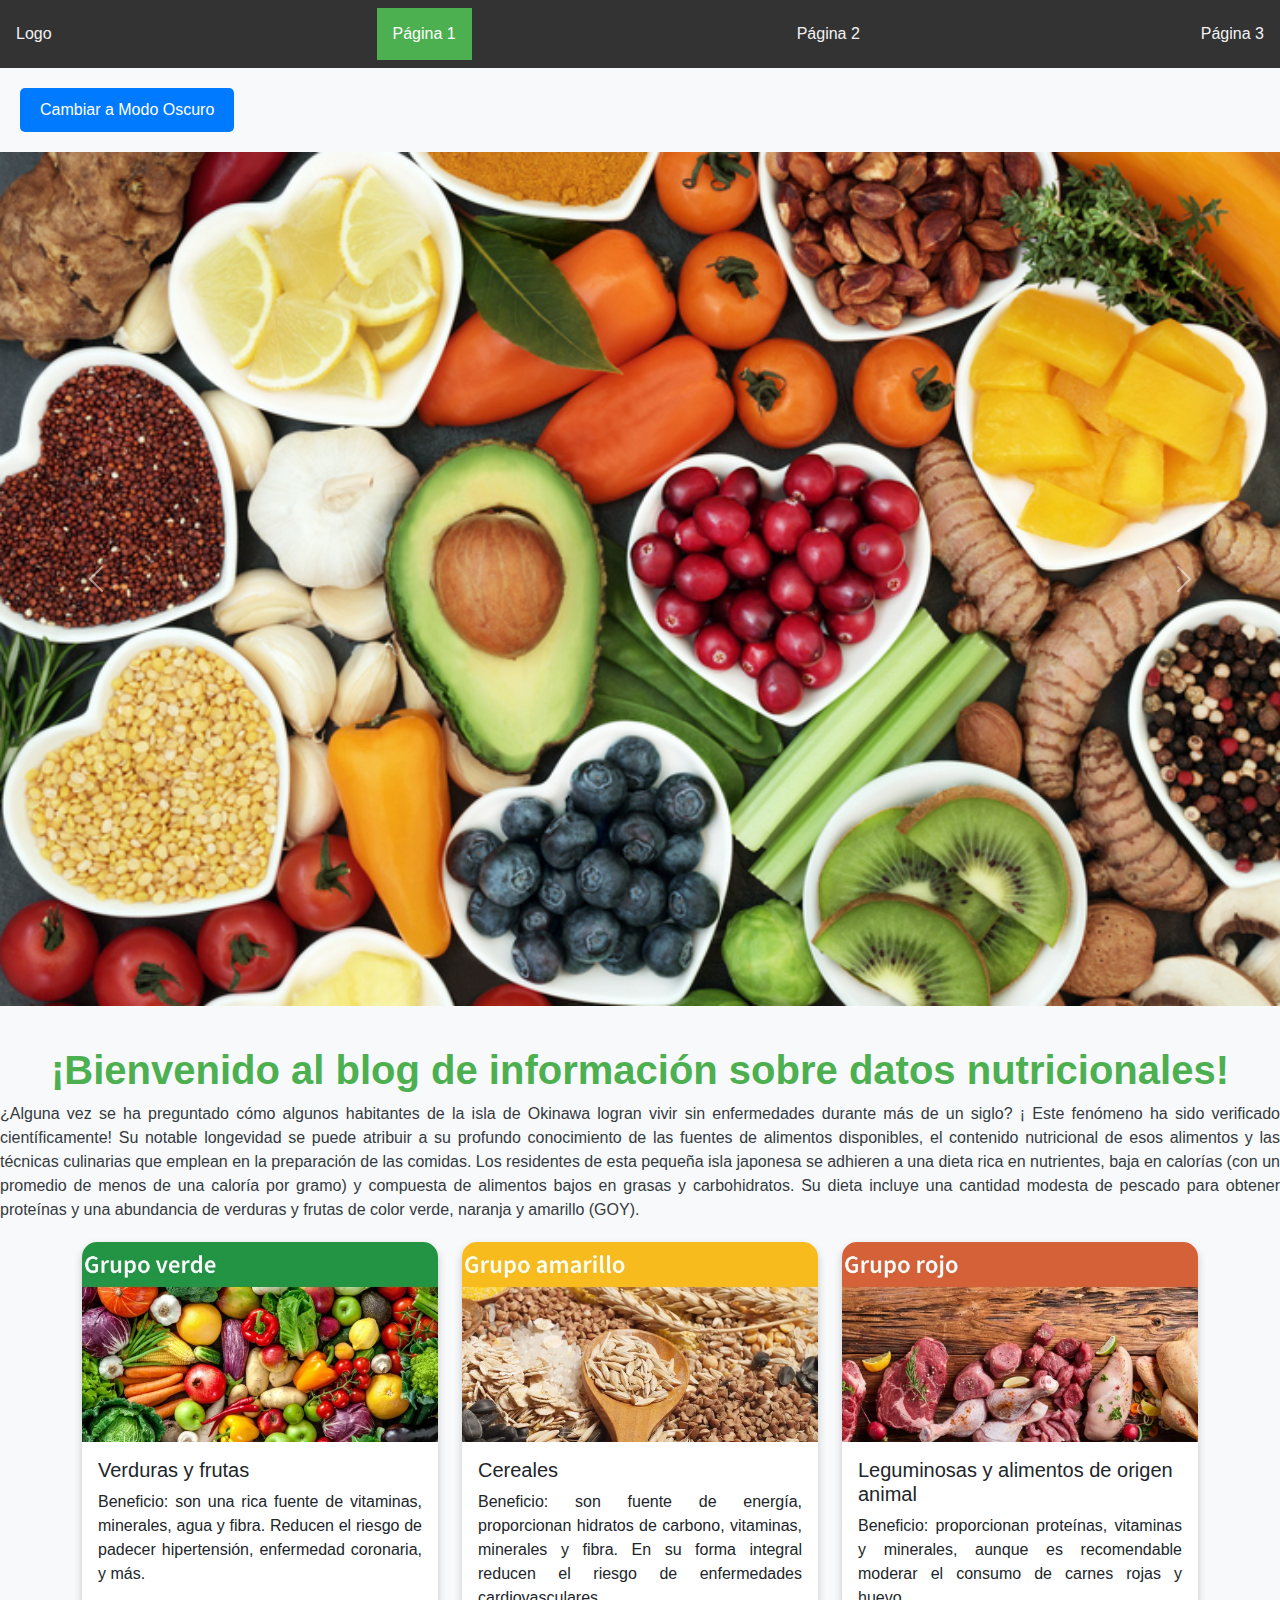
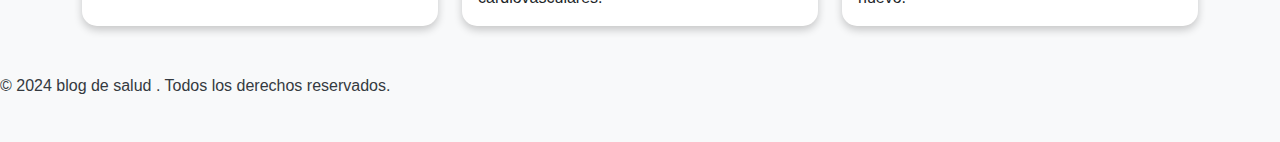
==== 1.3 Actividades/pagina1.html @ 0635e5a9 "Descripción de los cambios final" ====
<!DOCTYPE html>
<html lang="en">
<head>
    <meta charset="UTF-8">
    <meta name="viewport" content="width=device-width, initial-scale=1.0">
    <title>blog nutricional</title>
    <link rel="stylesheet" href="css/bootstrap.min.css">
    <link rel="stylesheet" href="css/style.css">
    <link rel="stylesheet" href="css/pagina1.css">
</head>
<body>
    
    <header>
        <nav class="navbar">
            <a href="INDEX.html">Logo</a>
            <a href="pagina1.html">Página 1</a>
            <a href="pagina2.html">Página 2</a>
            <a href="pagina3.html">Página 3</a>
        </nav>
    </header>

<main>
    <button id="toggleTheme">Cambiar a Modo Oscuro</button>

    <div id="carouselExampleFade" class="carousel slide carousel-fade">
        <div class="carousel-inner">
          <div class="carousel-item active">
            <img src="img/pagina 1/image copy 2.png" class="d-block w-100" alt="...">
          </div>
          <div class="carousel-item">
            <img src="img/pagina 1/image copy.png" class="d-block w-100" alt="...">
          </div>
          <div class="carousel-item">
            <img src="img/pagina 1/image.png" class="d-block w-100" alt="...">
          </div>
        </div>
        <button class="carousel-control-prev" type="button" data-bs-target="#carouselExampleFade" data-bs-slide="prev">
          <span class="carousel-control-prev-icon" aria-hidden="true"></span>
          <span class="visually-hidden">Previous</span>
        </button>
        <button class="carousel-control-next" type="button" data-bs-target="#carouselExampleFade" data-bs-slide="next">
          <span class="carousel-control-next-icon" aria-hidden="true"></span>
          <span class="visually-hidden">Next</span>
        </button>
    </div>
    
    <h1>¡Bienvenido al blog de información sobre datos nutricionales!</h1>

    <p>¿Alguna vez se ha preguntado cómo algunos habitantes de la isla de Okinawa logran vivir sin enfermedades durante más de un siglo? ¡ Este fenómeno ha sido verificado científicamente! Su notable longevidad se puede atribuir a su profundo conocimiento de las fuentes de alimentos disponibles, el contenido nutricional de esos alimentos y las técnicas culinarias que emplean en la preparación de las comidas. Los residentes de esta pequeña isla japonesa se adhieren a una dieta rica en nutrientes, baja en calorías (con un promedio de menos de una caloría por gramo) y compuesta de alimentos bajos en grasas y carbohidratos. Su dieta incluye una cantidad modesta de pescado para obtener proteínas y una abundancia de verduras y frutas de color verde, naranja y amarillo (GOY).</p>

    <div class="container">
        <div class="row justify-content-center">
            <div class="col-md-4 d-flex">
                <div class="card mb-4">
                    <img src="img/pagina 1/image copy 3.png" class="card-img-top" alt="Verduras y frutas">
                    <div class="card-body">
                        <h5 class="card-title">Verduras y frutas</h5>
                        <p class="card-text">Beneficio: son una rica fuente de vitaminas, minerales, agua y fibra. Reducen el riesgo de padecer hipertensión, enfermedad coronaria, y más.</p>

                    </div>
                </div>
            </div>
            <div class="col-md-4 d-flex">
                <div class="card mb-4">
                    <img src="img/pagina 1/image copy 4.png" class="card-img-top" alt="Cereales">
                    <div class="card-body">
                        <h5 class="card-title">Cereales</h5>
                        <p class="card-text">Beneficio: son fuente de energía, proporcionan hidratos de carbono, vitaminas, minerales y fibra. En su forma integral reducen el riesgo de enfermedades cardiovasculares.</p>
                    </div>
                </div>
            </div>
            <div class="col-md-4 d-flex">
                <div class="card mb-4">
                    <img src="img/pagina 1/image copy 5.png" class="card-img-top" alt="Leguminosas y alimentos de origen animal">
                    <div class="card-body">
                        <h5 class="card-title">Leguminosas y alimentos de origen animal</h5>
                        <p class="card-text">Beneficio: proporcionan proteínas, vitaminas y minerales, aunque es recomendable moderar el consumo de carnes rojas y huevo.</p>
                    </div>
                </div>
            </div>
        </div>
    </div>
</main>
    <footer class="bg-light text-center py-4">
        <p>&copy; 2024 blog de salud . Todos los derechos reservados.</p>
    </footer>

    <script src="Js/bootstrap.bundle.min.js"></script>
    <script src="js/general.js"></script>
    <script src="js/pagina1.js"></script>
</body>
</html>
---- 1.3 Actividades/css/style.css ----
body {
    font-family: Arial, sans-serif;
    margin: 0;
    padding: 0;
}

.navbar {
    background-color: #333;
    overflow: hidden;
}

.navbar a {
    float: left;
    display: block;
    color: #f2f2f2;
    text-align: center;
    padding: 14px 16px;
    text-decoration: none;
}

.navbar a:hover {
    background-color: #ddd;
    color: black;
}

.navbar a.active {
    background-color: #4CAF50;
    color: white;
}
---- 1.3 Actividades/css/pagina1.css ----
body {
    background-color: #f8f9fa;
    color: #343a40;
}
h1 {
    text-align: center;
    margin-top: 20px;
    color: #4CAF50;
    font-weight: bold;
}
p {
    text-align: justify;
    margin-bottom: 20px;
}
.carousel {
    margin-bottom: 40px;
}
.card {
    transition: transform 0.2s;
    border: none; 
    border-radius: 15px;
    box-shadow: 0 4px 8px rgba(0, 0, 0, 0.2);
}
.card:hover {
    transform: translateY(-5px);
}
.card-img-top {
    height: 200px;
    object-fit: cover; 
    border-top-left-radius: 15px;
    border-top-right-radius: 15px;
}
.btn-primary:hover {
    background-color: #0056b3; 
}
        /* Estilos para el tema oscuro */
        .dark-theme {
            background-color: #343a40;
            color: #f8f9fa;
        }
        /* Estilo para el botón de tema */
        #toggleTheme {
            margin: 20px;
            padding: 10px 20px;
            background-color: #007bff;
            color: white;
            border: none;
            cursor: pointer;
            border-radius: 5px;
        }

footer {
    background-color: #f8f9fa;
 }
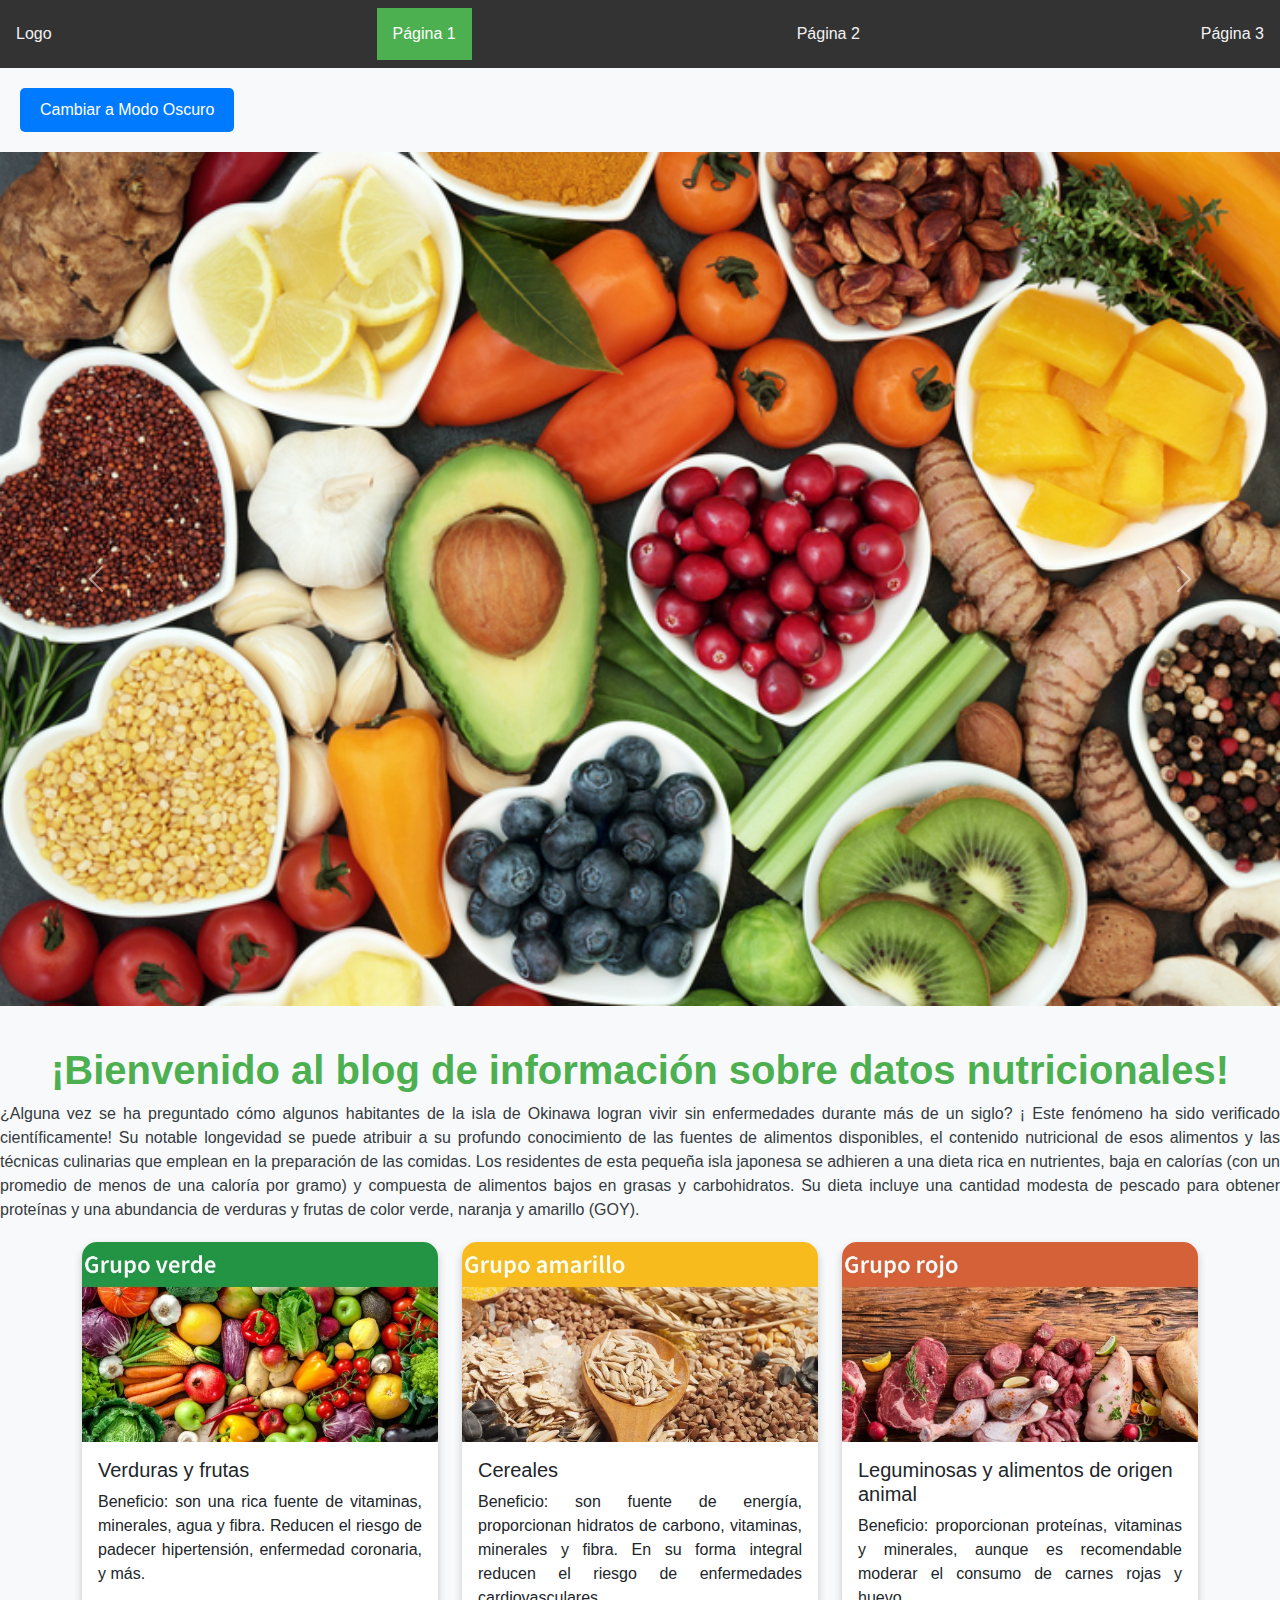
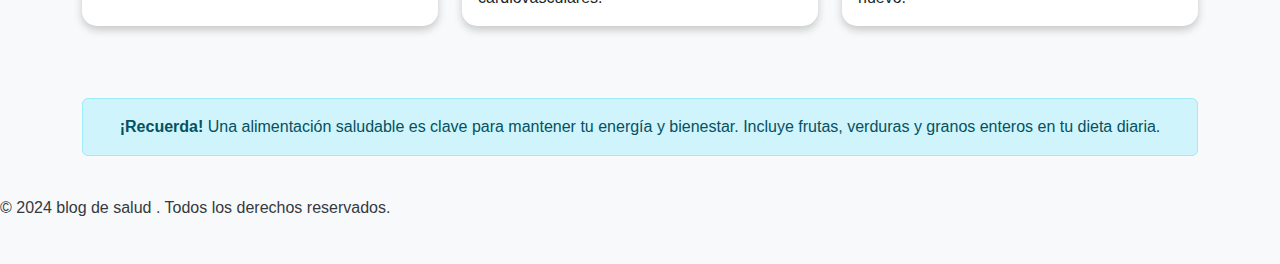
==== commit 6078c700: "Cambios hechos por Erik Caballero" ====
--- a/1.3 Actividades/pagina1.html
+++ b/1.3 Actividades/pagina1.html
@@ -1,5 +1,6 @@
 <!DOCTYPE html>
 <html lang="en">
+
 <head>
     <meta charset="UTF-8">
     <meta name="viewport" content="width=device-width, initial-scale=1.0">
@@ -8,8 +9,9 @@
     <link rel="stylesheet" href="css/style.css">
     <link rel="stylesheet" href="css/pagina1.css">
 </head>
+
 <body>
-    
+
     <header>
         <nav class="navbar">
             <a href="INDEX.html">Logo</a>
@@ -19,68 +21,88 @@
         </nav>
     </header>
 
-<main>
-    <button id="toggleTheme">Cambiar a Modo Oscuro</button>
+    <main>
+        <button id="toggleTheme">Cambiar a Modo Oscuro</button>
 
-    <div id="carouselExampleFade" class="carousel slide carousel-fade">
-        <div class="carousel-inner">
-          <div class="carousel-item active">
-            <img src="img/pagina 1/image copy 2.png" class="d-block w-100" alt="...">
-          </div>
-          <div class="carousel-item">
-            <img src="img/pagina 1/image copy.png" class="d-block w-100" alt="...">
-          </div>
-          <div class="carousel-item">
-            <img src="img/pagina 1/image.png" class="d-block w-100" alt="...">
-          </div>
+        <div id="carouselExampleFade" class="carousel slide carousel-fade">
+            <div class="carousel-inner">
+                <div class="carousel-item active">
+                    <img src="img/pagina 1/image copy 2.png" class="d-block w-100" alt="...">
+                </div>
+                <div class="carousel-item">
+                    <img src="img/pagina 1/image copy.png" class="d-block w-100" alt="...">
+                </div>
+                <div class="carousel-item">
+                    <img src="img/pagina 1/image.png" class="d-block w-100" alt="...">
+                </div>
+            </div>
+            <button class="carousel-control-prev" type="button" data-bs-target="#carouselExampleFade"
+                data-bs-slide="prev">
+                <span class="carousel-control-prev-icon" aria-hidden="true"></span>
+                <span class="visually-hidden">Previous</span>
+            </button>
+            <button class="carousel-control-next" type="button" data-bs-target="#carouselExampleFade"
+                data-bs-slide="next">
+                <span class="carousel-control-next-icon" aria-hidden="true"></span>
+                <span class="visually-hidden">Next</span>
+            </button>
         </div>
-        <button class="carousel-control-prev" type="button" data-bs-target="#carouselExampleFade" data-bs-slide="prev">
-          <span class="carousel-control-prev-icon" aria-hidden="true"></span>
-          <span class="visually-hidden">Previous</span>
-        </button>
-        <button class="carousel-control-next" type="button" data-bs-target="#carouselExampleFade" data-bs-slide="next">
-          <span class="carousel-control-next-icon" aria-hidden="true"></span>
-          <span class="visually-hidden">Next</span>
-        </button>
-    </div>
-    
-    <h1>¡Bienvenido al blog de información sobre datos nutricionales!</h1>
 
-    <p>¿Alguna vez se ha preguntado cómo algunos habitantes de la isla de Okinawa logran vivir sin enfermedades durante más de un siglo? ¡ Este fenómeno ha sido verificado científicamente! Su notable longevidad se puede atribuir a su profundo conocimiento de las fuentes de alimentos disponibles, el contenido nutricional de esos alimentos y las técnicas culinarias que emplean en la preparación de las comidas. Los residentes de esta pequeña isla japonesa se adhieren a una dieta rica en nutrientes, baja en calorías (con un promedio de menos de una caloría por gramo) y compuesta de alimentos bajos en grasas y carbohidratos. Su dieta incluye una cantidad modesta de pescado para obtener proteínas y una abundancia de verduras y frutas de color verde, naranja y amarillo (GOY).</p>
+        <h1>¡Bienvenido al blog de información sobre datos nutricionales!</h1>
 
-    <div class="container">
-        <div class="row justify-content-center">
-            <div class="col-md-4 d-flex">
-                <div class="card mb-4">
-                    <img src="img/pagina 1/image copy 3.png" class="card-img-top" alt="Verduras y frutas">
-                    <div class="card-body">
-                        <h5 class="card-title">Verduras y frutas</h5>
-                        <p class="card-text">Beneficio: son una rica fuente de vitaminas, minerales, agua y fibra. Reducen el riesgo de padecer hipertensión, enfermedad coronaria, y más.</p>
+        <p>¿Alguna vez se ha preguntado cómo algunos habitantes de la isla de Okinawa logran vivir sin enfermedades
+            durante más de un siglo? ¡ Este fenómeno ha sido verificado científicamente! Su notable longevidad se puede
+            atribuir a su profundo conocimiento de las fuentes de alimentos disponibles, el contenido nutricional de
+            esos alimentos y las técnicas culinarias que emplean en la preparación de las comidas. Los residentes de
+            esta pequeña isla japonesa se adhieren a una dieta rica en nutrientes, baja en calorías (con un promedio de
+            menos de una caloría por gramo) y compuesta de alimentos bajos en grasas y carbohidratos. Su dieta incluye
+            una cantidad modesta de pescado para obtener proteínas y una abundancia de verduras y frutas de color verde,
+            naranja y amarillo (GOY).</p>
 
+        <div class="container">
+            <div class="row justify-content-center">
+                <div class="col-md-4 d-flex">
+                    <div class="card mb-4">
+                        <img src="img/pagina 1/image copy 3.png" class="card-img-top" alt="Verduras y frutas">
+                        <div class="card-body">
+                            <h5 class="card-title">Verduras y frutas</h5>
+                            <p class="card-text">Beneficio: son una rica fuente de vitaminas, minerales, agua y fibra.
+                                Reducen el riesgo de padecer hipertensión, enfermedad coronaria, y más.</p>
+
+                        </div>
                     </div>
                 </div>
-            </div>
-            <div class="col-md-4 d-flex">
-                <div class="card mb-4">
-                    <img src="img/pagina 1/image copy 4.png" class="card-img-top" alt="Cereales">
-                    <div class="card-body">
-                        <h5 class="card-title">Cereales</h5>
-                        <p class="card-text">Beneficio: son fuente de energía, proporcionan hidratos de carbono, vitaminas, minerales y fibra. En su forma integral reducen el riesgo de enfermedades cardiovasculares.</p>
+                <div class="col-md-4 d-flex">
+                    <div class="card mb-4">
+                        <img src="img/pagina 1/image copy 4.png" class="card-img-top" alt="Cereales">
+                        <div class="card-body">
+                            <h5 class="card-title">Cereales</h5>
+                            <p class="card-text">Beneficio: son fuente de energía, proporcionan hidratos de carbono,
+                                vitaminas, minerales y fibra. En su forma integral reducen el riesgo de enfermedades
+                                cardiovasculares.</p>
+                        </div>
                     </div>
                 </div>
-            </div>
-            <div class="col-md-4 d-flex">
-                <div class="card mb-4">
-                    <img src="img/pagina 1/image copy 5.png" class="card-img-top" alt="Leguminosas y alimentos de origen animal">
-                    <div class="card-body">
-                        <h5 class="card-title">Leguminosas y alimentos de origen animal</h5>
-                        <p class="card-text">Beneficio: proporcionan proteínas, vitaminas y minerales, aunque es recomendable moderar el consumo de carnes rojas y huevo.</p>
+                <div class="col-md-4 d-flex">
+                    <div class="card mb-4">
+                        <img src="img/pagina 1/image copy 5.png" class="card-img-top"
+                            alt="Leguminosas y alimentos de origen animal">
+                        <div class="card-body">
+                            <h5 class="card-title">Leguminosas y alimentos de origen animal</h5>
+                            <p class="card-text">Beneficio: proporcionan proteínas, vitaminas y minerales, aunque es
+                                recomendable moderar el consumo de carnes rojas y huevo.</p>
+                        </div>
                     </div>
                 </div>
             </div>
         </div>
-    </div>
-</main>
+        <div class="container mt-5">
+            <div class="alert alert-info text-center" role="alert">
+                <strong>¡Recuerda!</strong> Una alimentación saludable es clave para mantener tu energía y bienestar.
+                Incluye frutas, verduras y granos enteros en tu dieta diaria.
+            </div>
+        </div>
+    </main>
     <footer class="bg-light text-center py-4">
         <p>&copy; 2024 blog de salud . Todos los derechos reservados.</p>
     </footer>
@@ -89,4 +111,5 @@
     <script src="js/general.js"></script>
     <script src="js/pagina1.js"></script>
 </body>
+
 </html>